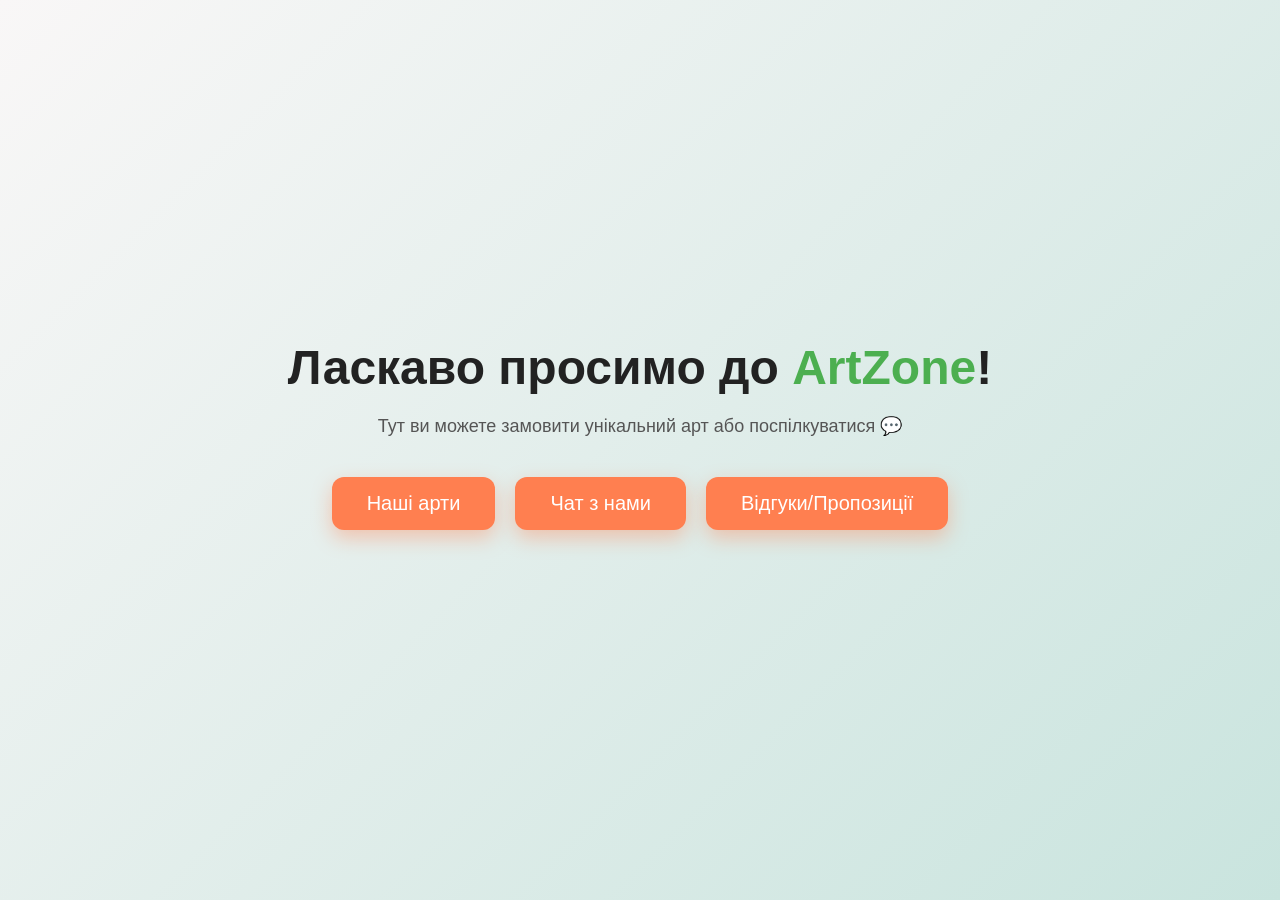
==== index.html @ 8d744bbd "Initial commit" ====
<!DOCTYPE html>
<html lang="uk">
<head>
  <meta charset="UTF-8" />
  <meta name="viewport" content="width=device-width, initial-scale=1.0" />
  <title>ArtZone — Головна</title>
  <style>
    * {
      margin: 0;
      padding: 0;
      box-sizing: border-box;
    }

    body {
      font-family: 'Segoe UI', sans-serif;
      background: linear-gradient(135deg, #f9f7f7, #c9e4de);
      height: 100vh;
      display: flex;
      justify-content: center;
      align-items: center;
      flex-direction: column;
      text-align: center;
      padding: 20px;
    }

    h1 {
      font-size: 48px;
      color: #222;
      margin-bottom: 20px;
      animation: fadeIn 1s ease-out;
    }

    p {
      font-size: 18px;
      color: #555;
      margin-bottom: 40px;
      animation: fadeIn 1.5s ease-out;
    }

    .btn-container {
      display: flex;
      gap: 20px;
      margin-bottom: 30px;
      flex-wrap: wrap;
      animation: fadeIn 2s ease-out;
      justify-content: center;
    }

    .btn {
      padding: 15px 35px;
      font-size: 20px;
      background: #ff7f50;
      color: white;
      border: none;
      border-radius: 12px;
      text-decoration: none;
      transition: 0.3s;
      box-shadow: 0 8px 20px rgba(255, 127, 80, 0.4);
      cursor: pointer;
    }

    .btn:hover {
      background: #ff6333;
      transform: scale(1.05);
      box-shadow: 0 10px 25px rgba(255, 99, 51, 0.6);
    }

    .chat-box {
      display: none;
      flex-direction: column;
      width: 100%;
      max-width: 400px;
      height: 400px;
      background: #fff;
      border-radius: 15px;
      box-shadow: 0 0 20px rgba(0, 0, 0, 0.1);
      overflow: hidden;
      animation: fadeIn 1s ease-in-out;
    }

    .messages {
      flex: 1;
      padding: 15px;
      overflow-y: auto;
      border-bottom: 1px solid #ddd;
      text-align: left;
    }

    .message {
      background: #f0f0f0;
      padding: 10px 15px;
      margin-bottom: 10px;
      border-radius: 10px;
    }

    .input-container {
      display: flex;
      padding: 10px;
      gap: 10px;
      background: #fafafa;
    }

    .input-container input {
      flex: 1;
      padding: 10px;
      font-size: 16px;
      border: 1px solid #ccc;
      border-radius: 8px;
    }

    .input-container button {
      background: #4CAF50;
      color: white;
      border: none;
      padding: 10px 15px;
      border-radius: 8px;
      cursor: pointer;
    }

    .input-container button:hover {
      background: #3e8e41;
    }

    @keyframes fadeIn {
      from { opacity: 0; transform: translateY(-10px); }
      to { opacity: 1; transform: translateY(0); }
    }
  </style>
</head>
<body>
  <h1>Ласкаво просимо до <span style="color:#4CAF50">ArtZone</span>!</h1>
  <p>Тут ви можете замовити унікальний арт або поспілкуватися 💬</p>

  <div class="btn-container">
    <a href="gallery.html" class="btn">Наші арти</a>
    <a href="https://t.me/TheArtCaptain_bot" class="btn" target="_blank">Чат з нами</a>
    <button class="btn" onclick="toggleChat()">Відгуки/Пропозиції</button>
  </div>

  <div class="chat-box" id="chatBox">
    <div class="messages" id="messages">
      <div class="message">👋 Ласкаво просимо! Напишіть свій відгук/пропозицію нижче.</div>
    </div>
    <div class="input-container">
      <input type="text" id="inputMessage" placeholder="Ваш відгук..." />
      <button onclick="sendMessage()">Надіслати</button>
    </div>
  </div>

  <script>
    function toggleChat() {
      const chatBox = document.getElementById('chatBox');
      chatBox.style.display = chatBox.style.display === 'flex' ? 'none' : 'flex';
    }

    async function sendMessage() {
      const input = document.getElementById('inputMessage');
      const msg = input.value.trim();
      if (msg === '') return;

      const messageContainer = document.createElement('div');
      messageContainer.className = 'message';
      messageContainer.textContent = msg;

      document.getElementById('messages').appendChild(messageContainer);
      input.value = '';

      // Прокрутка вниз
      const messagesBox = document.getElementById('messages');
      messagesBox.scrollTop = messagesBox.scrollHeight;

      // Надсилання відгуку в Discord
      const webhookURL = 'https://discord.com/api/webhooks/1367750475692118076/3hkMeASjaIX7D1G5Wk1YLsALXtj65y6WPNbqtio_2QcaZH2zay97kH8CbgAkEepZAgv4'; // замініть на ваш вебхук URL
      const payload = {
        content: msg, // Відгук
      };

      try {
        const response = await fetch(webhookURL, {
          method: 'POST',
          headers: { 'Content-Type': 'application/json' },
          body: JSON.stringify(payload),
        });

        if (!response.ok) {
          console.error('Помилка при відправці повідомлення в Discord');
        }
      } catch (error) {
        console.error('Помилка при відправці повідомлення:', error);
      }
    }
  </script>
</body>
</html>
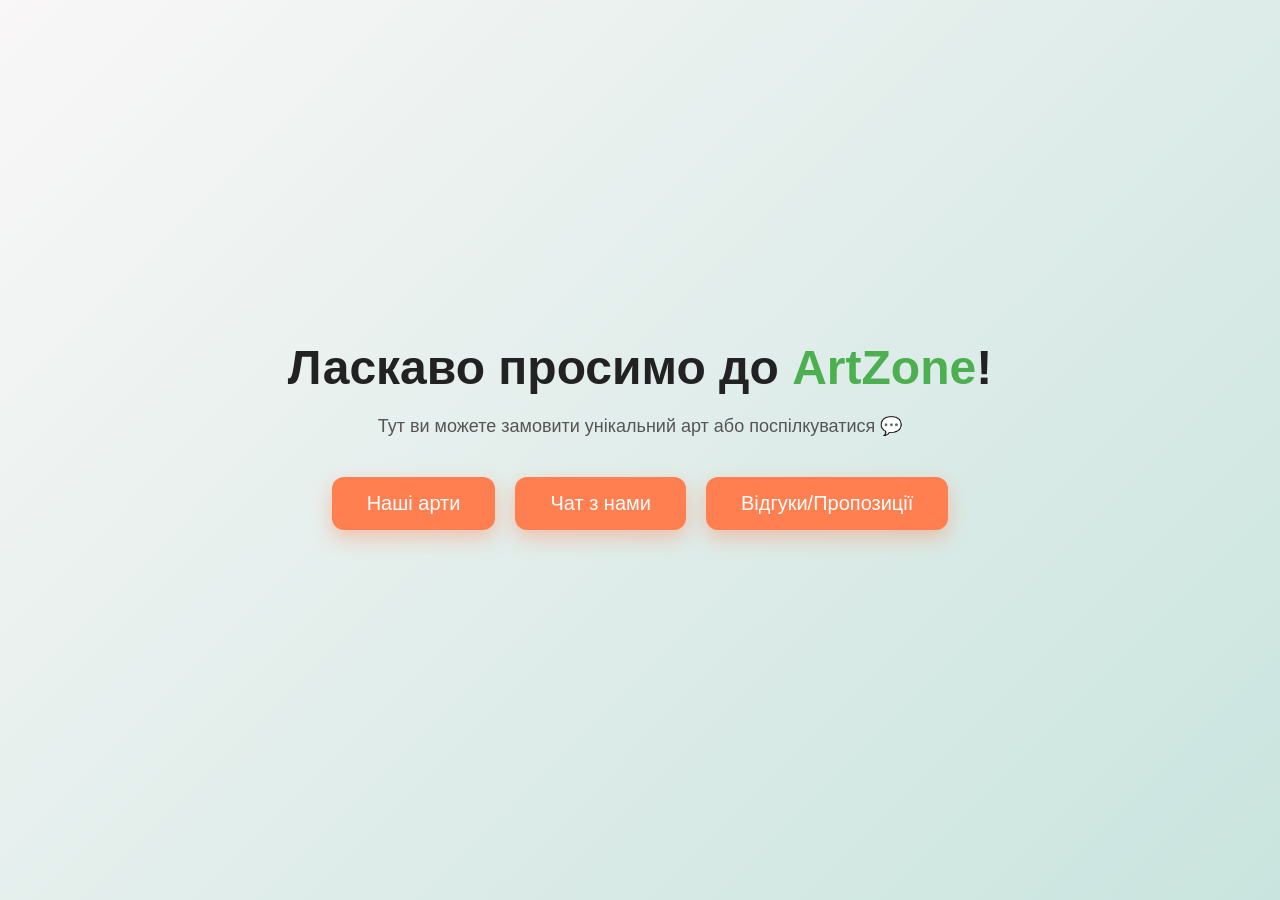
==== commit d7987d28: "Оновлення index.html: покращення адаптивност? та моб?льної верс?ї" ====
--- a/index.html
+++ b/index.html
@@ -1,9 +1,17 @@
 <!DOCTYPE html>
 <html lang="uk">
 <head>
+    <!-- Додавання favicon -->
+    <link rel="icon" href="ban4.png" type="image/x-icon" />
+    <!-- або -->
+    <link rel="icon" href="ban4.png" type="image/png" />
   <meta charset="UTF-8" />
   <meta name="viewport" content="width=device-width, initial-scale=1.0" />
   <title>ArtZone — Головна</title>
+  <meta name="description" content="Замовити унікальні арти. ArtZone — креативна платформа для замовлення арту онлайн.">
+  <meta name="keywords" content="арти, замовити арт, малюнок, художник, digital art, artzone">
+  <meta name="author" content="ArtZone">
+  <meta name="google-site-verification" content="MTPTI0C7B0le7aPFMkVsWiz4Wr5doC131nZ573jX_Jg" />
   <style>
     * {
       margin: 0;
@@ -84,6 +92,8 @@
       overflow-y: auto;
       border-bottom: 1px solid #ddd;
       text-align: left;
+      max-height: 250px;
+      margin-bottom: 0; /* Знімаємо зайві відступи */
     }
 
     .message {
@@ -98,32 +108,79 @@
       padding: 10px;
       gap: 10px;
       background: #fafafa;
+      border-top: 1px solid #ddd; /* Додали лінію зверху для розмежування */
+      position: relative;
+      bottom: 0;
+      width: 100%;
     }
 
     .input-container input {
       flex: 1;
-      padding: 10px;
+      padding: 12px;
       font-size: 16px;
       border: 1px solid #ccc;
       border-radius: 8px;
+      outline: none;
     }
 
     .input-container button {
       background: #4CAF50;
       color: white;
       border: none;
-      padding: 10px 15px;
+      padding: 10px 20px;
       border-radius: 8px;
       cursor: pointer;
+      transition: transform 0.2s ease-in-out;
     }
 
     .input-container button:hover {
       background: #3e8e41;
+      transform: scale(1.05);
     }
 
     @keyframes fadeIn {
       from { opacity: 0; transform: translateY(-10px); }
       to { opacity: 1; transform: translateY(0); }
+    }
+
+    @media only screen and (max-width: 768px) {
+      body {
+        font-size: 16px;
+      }
+
+      h1 {
+        font-size: 32px;
+      }
+
+      .btn {
+        padding: 12px 25px;
+        font-size: 18px;
+      }
+
+      .chat-box {
+        width: 100%;
+        max-width: 300px;
+      }
+    }
+
+    @media only screen and (max-width: 480px) {
+      body {
+        font-size: 14px;
+      }
+
+      h1 {
+        font-size: 28px;
+      }
+
+      .btn {
+        padding: 10px 20px;
+        font-size: 16px;
+      }
+
+      .chat-box {
+        width: 100%;
+        max-width: 260px;
+      }
     }
   </style>
 </head>
